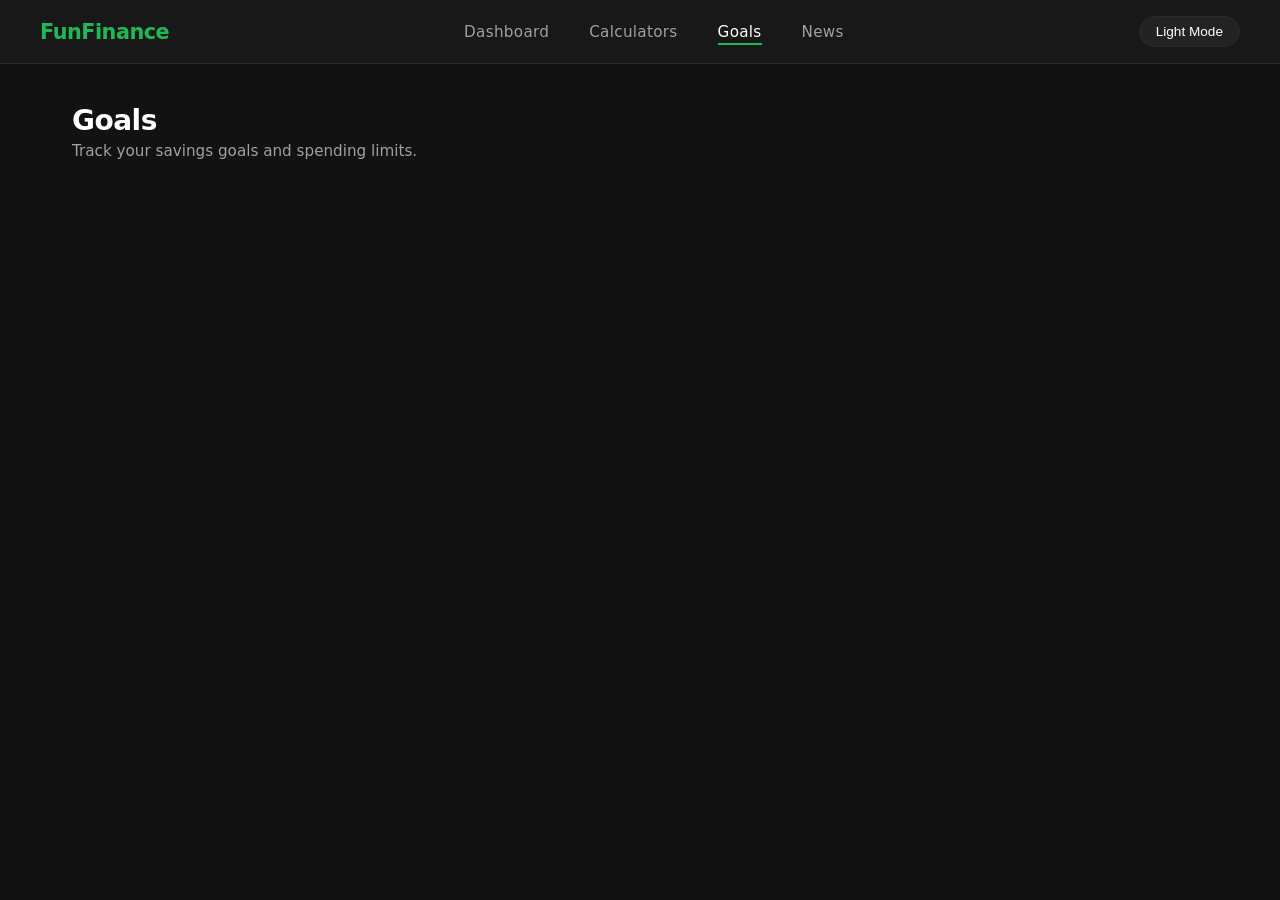
==== goals.html @ 0b3722d4 "added base HTML for goals page" ====
<!DOCTYPE html>
<html lang="en" data-theme="dark">
<head>
  <meta charset="UTF-8" />
  <meta name="viewport" content="width=device-width, initial-scale=1.0"/>
  <title>FunFinance | Goals</title>
  <link rel="stylesheet" href="css/style.css" />
</head>
<body>

  <nav class="navbar">
    <div class="nav-logo">FunFinance</div>

    <ul class="nav-links">
      <li><a href="index.html">Dashboard</a></li>
      <li><a href="calculators.html">Calculators</a></li>
      <li><a href="goals.html" class="active">Goals</a></li>
      <li><a href="news.html">News</a></li>
    </ul>

    <button class="theme-toggle">Light Mode</button>
  </nav>

  <main class="container">
    <h1 class="page-title">Goals</h1>
    <p class="page-subtitle">Track your savings goals and spending limits.</p>
  </main>

  <script src="js/goals.js"></script>
</body>
</html>
---- css/style.css ----
/* ===== CSS VARIABLES ===== */
[data-theme="dark"] {
  --bg: #121212;
  --surface: #181818;
  --surface-2: #232323;
  --border: #2a2a2a;
  --text: #ffffff;
  --text-muted: #a0a0a0;
  --accent: #1DB954;
  --accent-hover: #1ed760;
  --danger: #e05260;
  --warning: #f0a500;
  --card-shadow: 0 4px 24px rgba(0,0,0,0.4);
}

[data-theme="light"] {
  --bg: #f5f0e8;
  --surface: #fffdf7;
  --surface-2: #eee9dc;
  --border: #e0d9cc;
  --text: #1a1a1a;
  --text-muted: #7a7060;
  --accent: #1DB954;
  --accent-hover: #18a349;
  --danger: #e05260;
  --warning: #f0a500;
  --card-shadow: 0 4px 24px rgba(0,0,0,0.08);
}

/* ===== BASE ===== */
* {
  margin: 0;
  padding: 0;
  box-sizing: border-box;
}

body {
  background-color: var(--bg);
  color: var(--text);
  font-family: 'Segoe UI', system-ui, -apple-system, sans-serif;
  transition: background 0.3s, color 0.3s;
  min-height: 100vh;
}

/* ===== NAVIGATION BAR ===== */
.navbar {
  display: flex;
  align-items: center;
  justify-content: space-between;
  padding: 1rem 2.5rem;
  background-color: var(--surface);
  border-bottom: 1px solid var(--border);
  position: sticky;
  top: 0;
  z-index: 100;
  backdrop-filter: blur(10px);
}

.nav-logo {
  font-size: 1.3rem;
  font-weight: 800;
  color: var(--accent);
  letter-spacing: -0.5px;
}

.nav-links {
  list-style: none;
  display: flex;
  gap: 2.5rem;
}

.nav-links a {
  text-decoration: none;
  color: var(--text-muted);
  font-weight: 500;
  font-size: 0.95rem;
  letter-spacing: 0.3px;
  transition: color 0.2s;
  position: relative;
}

/* Green underline on active/hover nav link */
.nav-links a::after {
  content: '';
  position: absolute;
  bottom: -4px;
  left: 0;
  width: 0;
  height: 2px;
  background: var(--accent);
  transition: width 0.2s;
}

.nav-links a:hover::after,
.nav-links a.active::after {
  width: 100%;
}

.nav-links a:hover,
.nav-links a.active {
  color: var(--text);
}

/* ===== THEME TOGGLE ===== */
.theme-toggle {
  background: var(--surface-2);
  color: var(--text);
  border: 1px solid var(--border);
  padding: 0.45rem 1rem;
  border-radius: 20px;
  cursor: pointer;
  font-size: 0.85rem;
  font-weight: 500;
  transition: all 0.2s;
}

.theme-toggle:hover {
  border-color: var(--accent);
  color: var(--accent);
}

/* ===== CONTAINER ===== */
.container {
  max-width: 1200px;
  margin: 0 auto;
  padding: 2.5rem 2rem;
}

/* ===== PAGE HEADER ===== */
.page-title {
  font-size: 1.75rem;
  font-weight: 700;
  letter-spacing: -0.5px;
  margin-bottom: 0.3rem;
}

.page-subtitle {
  color: var(--text-muted);
  font-size: 0.95rem;
  margin-bottom: 2.5rem;
}

/* ===== CARDS ===== */
.card {
  background: var(--surface);
  border: 1px solid var(--border);
  border-radius: 16px;
  padding: 1.5rem;
  box-shadow: var(--card-shadow);
  transition: transform 0.2s, box-shadow 0.2s;
}

.card:hover {
  transform: translateY(-2px);
  box-shadow: 0 8px 32px rgba(29, 185, 84, 0.08);
}

.card-label {
  font-size: 0.8rem;
  font-weight: 600;
  text-transform: uppercase;
  letter-spacing: 1px;
  color: var(--text-muted);
  margin-bottom: 0.5rem;
}

.card-value {
  font-size: 2rem;
  font-weight: 800;
  letter-spacing: -1px;
  color: var(--text);
}

.card-change {
  font-size: 0.85rem;
  font-weight: 600;
  margin-top: 0.4rem;
}

.card-change.positive { color: var(--accent); }
.card-change.negative { color: var(--danger); }

/* ===== STAT GRID ===== */
.stat-grid {
  display: grid;
  grid-template-columns: repeat(4, 1fr);
  gap: 1.25rem;
  margin-bottom: 1.5rem;
}

/* ===== CHART GRID ===== */
.chart-grid {
  display: grid;
  grid-template-columns: 1fr 1fr;
  gap: 1.25rem;
}

.chart-title {
  font-size: 1rem;
  font-weight: 700;
  margin-bottom: 1.25rem;
  color: var(--text);
}

.chart-container {
  position: relative;
  height: 260px;
  display: flex;
  align-items: center;
  justify-content: center;
}

/* ===== SPLASH PAGE ===== */
.splash-body {
  display: flex;
  align-items: center;
  justify-content: center;
  min-height: 100vh;
  background-color: var(--bg);
}

.splash-card {
  background: #121212;
  border: 1px solid #2a2a2a;
  border-radius: 20px;
  padding: 3rem 2.5rem;
  width: 100%;
  max-width: 420px;
  display: flex;
  flex-direction: column;
  align-items: center;
  text-align: center;
  box-shadow: 0 8px 48px rgba(0, 0, 0, 0.5);
}

.splash-logo {
  font-size: 1.1rem;
  font-weight: 800;
  color: var(--accent);
  letter-spacing: -0.3px;
  margin-bottom: 1.75rem;
}

.splash-title {
  font-size: 2rem;
  font-weight: 800;
  letter-spacing: -1px;
  line-height: 1.2;
  color: #ffffff;
  margin-bottom: 0.75rem;
}

.splash-subtitle {
  color: #a0a0a0;
  font-size: 0.9rem;
  margin-bottom: 1.75rem;
}

.splash-input {
  width: 100%;
  background: #1a1a1a;
  border: 1px solid #2a2a2a;
  border-radius: 10px;
  padding: 0.85rem 1rem;
  color: #ffffff;
  font-size: 1rem;
  font-family: inherit;
  transition: border-color 0.2s;
  margin-bottom: 0.5rem;
}

.splash-input:focus {
  outline: none;
  border-color: var(--accent);
}

.splash-input::placeholder {
  color: #555;
}

.splash-error {
  color: var(--danger);
  font-size: 0.82rem;
  min-height: 1.2rem;
  margin-bottom: 0.5rem;
}

.splash-btn {
  width: 100%;
  background: var(--accent);
  color: #000000;
  border: none;
  border-radius: 10px;
  padding: 0.9rem;
  font-size: 1rem;
  font-weight: 700;
  cursor: pointer;
  transition: background 0.2s, transform 0.1s;
  margin-top: 0.5rem;
  letter-spacing: 0.3px;
}

.splash-btn:hover {
  background: var(--accent-hover);
  transform: translateY(-1px);
}

.splash-btn:active {
  transform: translateY(0);
}

/* ===== CALCULATORS PAGE ===== */
.calculator-grid {
  display: grid;
  grid-template-columns: repeat(2, 1fr);
  gap: 1.25rem;
}

.calculator-card {
  background: var(--surface);
  border: 1px solid var(--border);
  border-radius: 16px;
  padding: 1.75rem;
  box-shadow: var(--card-shadow);
}

.calculator-card h2 {
  font-size: 1.1rem;
  font-weight: 700;
  margin-bottom: 0.25rem;
  color: var(--text);
}

.calculator-card p {
  font-size: 0.85rem;
  color: var(--text-muted);
  margin-bottom: 1.5rem;
}

.calc-input-group {
  display: flex;
  flex-direction: column;
  gap: 0.75rem;
  margin-bottom: 1.25rem;
}

.calc-input-group label {
  font-size: 0.8rem;
  font-weight: 600;
  text-transform: uppercase;
  letter-spacing: 0.8px;
  color: var(--text-muted);
  margin-bottom: 0.2rem;
}

.calc-input-group input {
  background: var(--surface-2);
  border: 1px solid var(--border);
  border-radius: 10px;
  padding: 0.75rem 1rem;
  color: var(--text);
  font-size: 0.95rem;
  font-family: inherit;
  transition: border-color 0.2s;
  width: 100%;
}

.calc-input-group input:focus {
  outline: none;
  border-color: var(--accent);
}

.calc-btn {
  width: 100%;
  background: var(--accent);
  color: #000000;
  border: none;
  border-radius: 10px;
  padding: 0.85rem;
  font-size: 0.95rem;
  font-weight: 700;
  cursor: pointer;
  transition: background 0.2s, transform 0.1s;
  letter-spacing: 0.3px;
}

.calc-btn:hover {
  background: var(--accent-hover);
  transform: translateY(-1px);
}

.calc-btn:active {
  transform: translateY(0);
}

.calc-result {
  margin-top: 1.25rem;
  padding: 1rem;
  background: var(--surface-2);
  border-radius: 10px;
  border: 1px solid var(--border);
  font-size: 0.9rem;
  line-height: 1.8;
  display: none;
}

.calc-result.visible {
  display: block;
}

.calc-result strong {
  color: var(--accent);
}
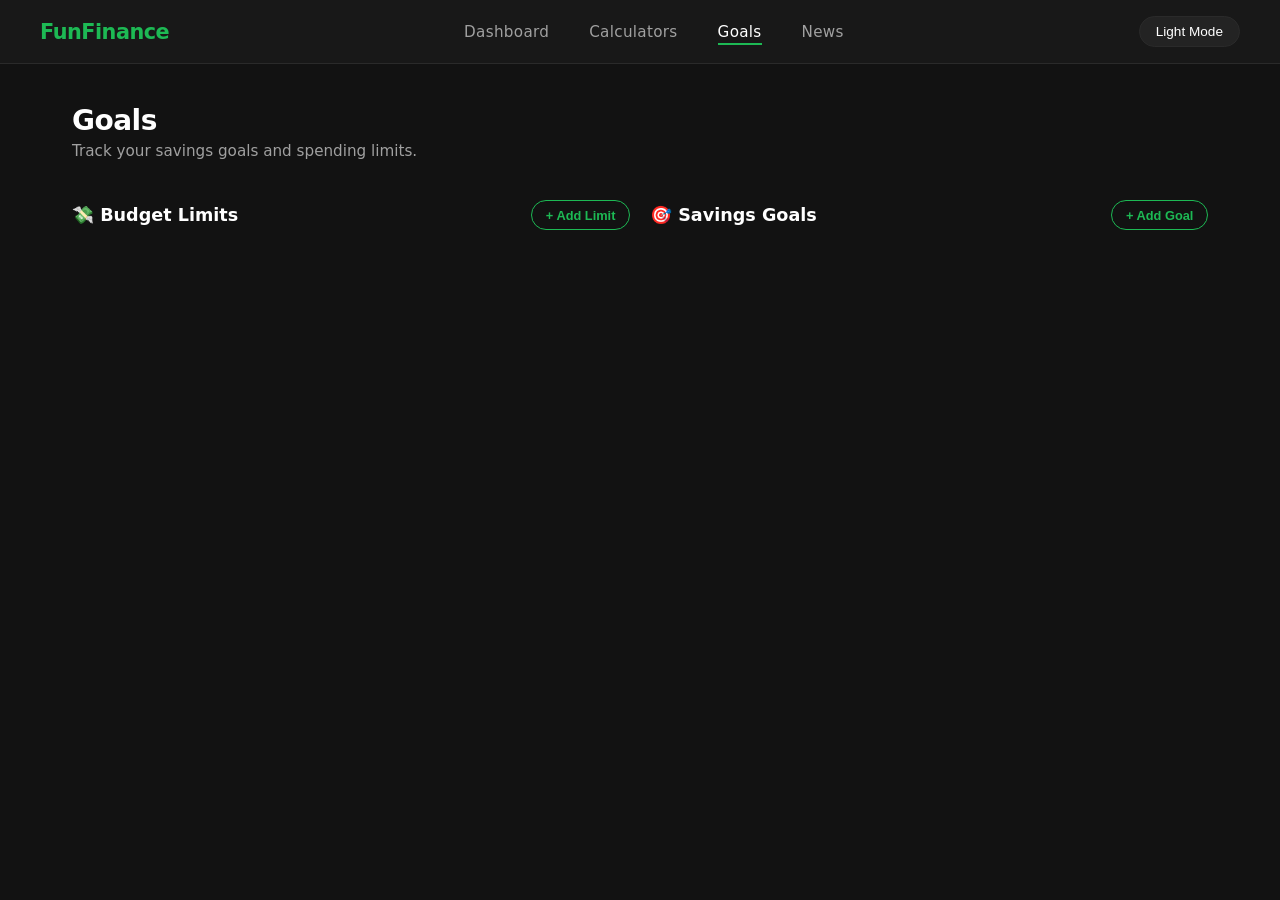
==== commit 8710293b: "added goals page side by side column layout and progress bar CSS styling" ====
--- a/goals.html
+++ b/goals.html
@@ -24,6 +24,26 @@
   <main class="container">
     <h1 class="page-title">Goals</h1>
     <p class="page-subtitle">Track your savings goals and spending limits.</p>
+
+    <div class="goals-grid">
+
+      <div class="goals-column">
+        <div class="goals-column-header">
+          <h2 class="goals-column-title">💸 Budget Limits</h2>
+          <button class="add-goal-btn" id="add-limit-btn">+ Add Limit</button>
+        </div>
+        <div class="goals-list" id="limits-list"></div>
+      </div>
+
+      <div class="goals-column">
+        <div class="goals-column-header">
+          <h2 class="goals-column-title">🎯 Savings Goals</h2>
+          <button class="add-goal-btn" id="add-savings-btn">+ Add Goal</button>
+        </div>
+        <div class="goals-list" id="savings-list"></div>
+      </div>
+
+    </div>
   </main>
 
   <script src="js/goals.js"></script>
--- a/css/style.css
+++ b/css/style.css
@@ -410,4 +410,103 @@
 
 .calc-result strong {
   color: var(--accent);
+}
+
+/* ===== GOALS PAGE ===== */
+.goals-grid {
+  display: grid;
+  grid-template-columns: 1fr 1fr;
+  gap: 1.25rem;
+}
+
+.goals-column {
+  display: flex;
+  flex-direction: column;
+  gap: 1rem;
+}
+
+.goals-column-header {
+  display: flex;
+  align-items: center;
+  justify-content: space-between;
+  margin-bottom: 0.5rem;
+}
+
+.goals-column-title {
+  font-size: 1.1rem;
+  font-weight: 700;
+  color: var(--text);
+}
+
+.add-goal-btn {
+  background: transparent;
+  border: 1px solid var(--accent);
+  color: var(--accent);
+  padding: 0.4rem 0.85rem;
+  border-radius: 20px;
+  font-size: 0.8rem;
+  font-weight: 600;
+  cursor: pointer;
+  transition: all 0.2s;
+}
+
+.add-goal-btn:hover {
+  background: var(--accent);
+  color: #000000;
+}
+
+/* ===== GOAL CARDS ===== */
+.goal-card {
+  background: var(--surface);
+  border: 1px solid var(--border);
+  border-radius: 16px;
+  padding: 1.25rem 1.5rem;
+  box-shadow: var(--card-shadow);
+}
+
+.goal-card-header {
+  display: flex;
+  align-items: center;
+  justify-content: space-between;
+  margin-bottom: 0.5rem;
+}
+
+.goal-card-name {
+  font-size: 0.95rem;
+  font-weight: 600;
+  color: var(--text);
+}
+
+.goal-card-amount {
+  font-size: 0.85rem;
+  color: var(--text-muted);
+}
+
+/* ===== PROGRESS BARS ===== */
+.progress-bar-track {
+  width: 100%;
+  height: 10px;
+  background: var(--surface-2);
+  border-radius: 99px;
+  overflow: hidden;
+  margin-top: 0.5rem;
+}
+
+.progress-bar-fill {
+  height: 100%;
+  border-radius: 99px;
+  width: 0%;
+  transition: width 1s ease;
+}
+
+.progress-bar-fill.green  { background: var(--accent); }
+.progress-bar-fill.yellow { background: var(--warning); }
+.progress-bar-fill.red    { background: var(--danger); }
+
+.goal-card-footer {
+  display: flex;
+  justify-content: space-between;
+  margin-top: 0.5rem;
+  font-size: 0.78rem;
+  color: var(--text-muted);
 }
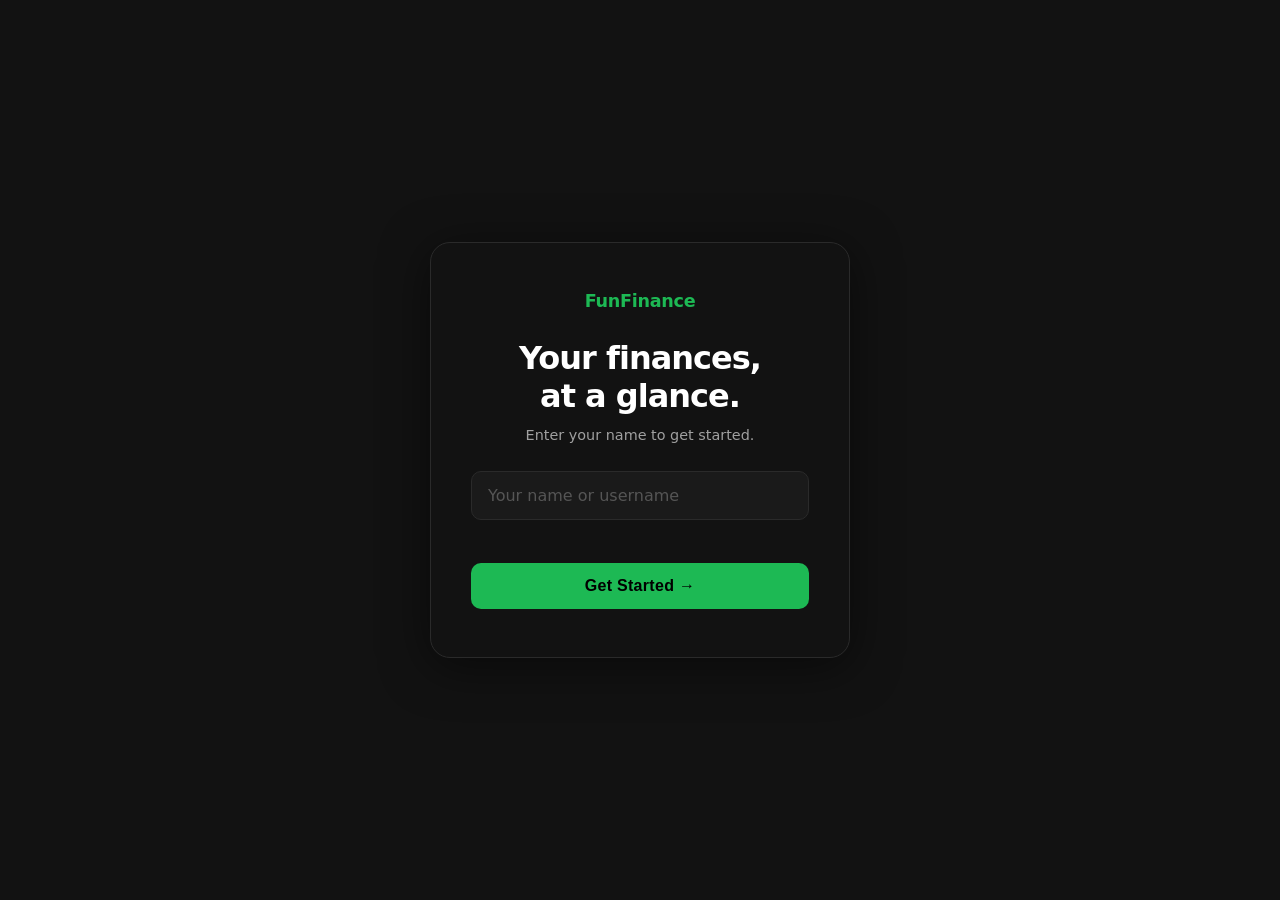
==== commit 133dc810: "added JS logic for goals page and animated progress bars" ====
--- a/goals.html
+++ b/goals.html
@@ -29,7 +29,7 @@
 
       <div class="goals-column">
         <div class="goals-column-header">
-          <h2 class="goals-column-title">💸 Budget Limits</h2>
+          <h2 class="goals-column-title">💸 Monthly Budget Limits</h2>
           <button class="add-goal-btn" id="add-limit-btn">+ Add Limit</button>
         </div>
         <div class="goals-list" id="limits-list"></div>
